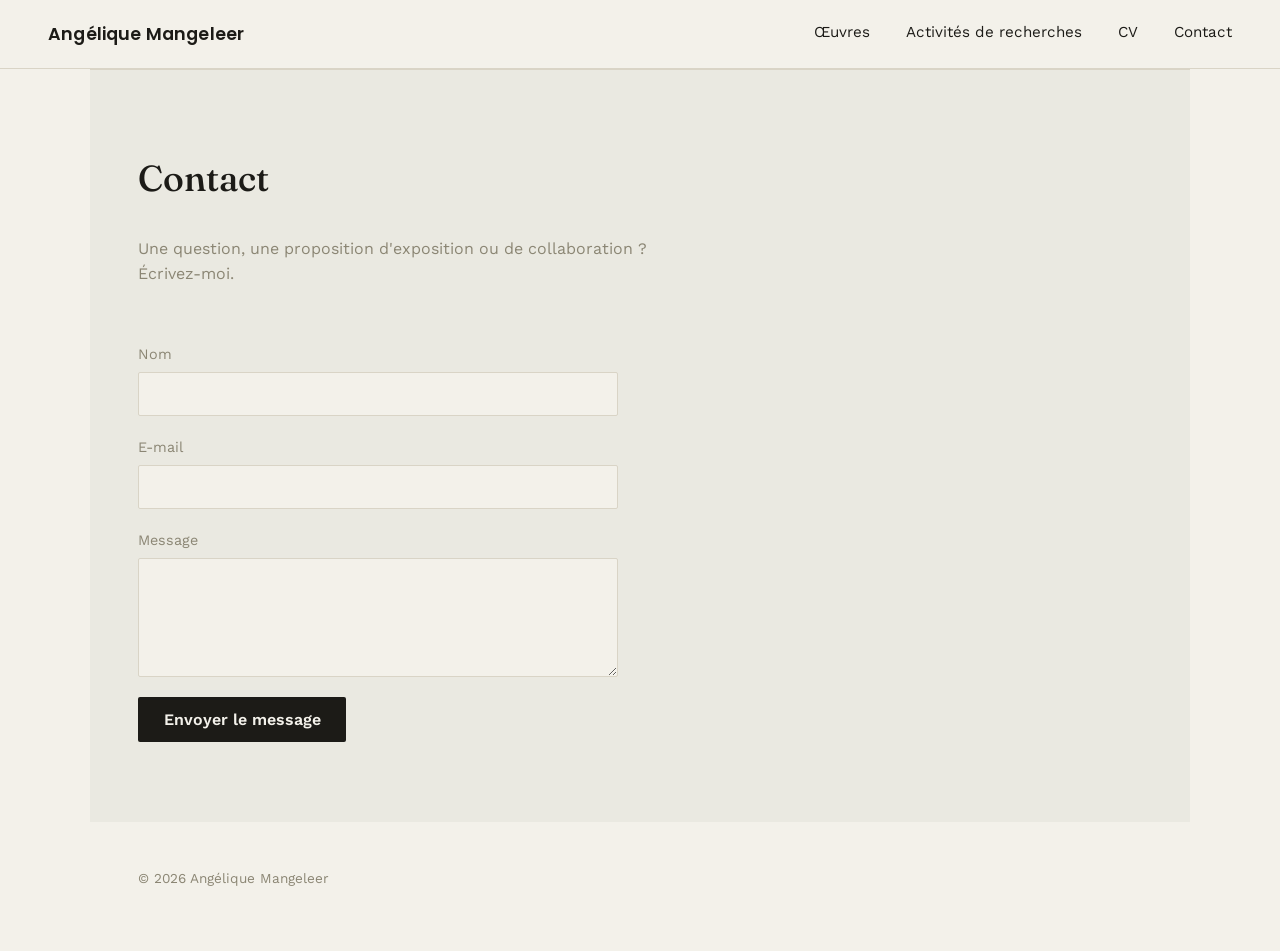
==== contact.html @ 6b15146b "[kb] Init contact page" ====
<!DOCTYPE html>
<html lang="fr">
<head>
  <meta charset="UTF-8">
  <meta name="viewport" content="width=device-width, initial-scale=1.0">
  <title>Contact — Angélique Mangeleer</title>

  <link rel="preconnect" href="https://fonts.googleapis.com">
  <link rel="preconnect" href="https://fonts.gstatic.com" crossorigin>
  <link href="https://fonts.googleapis.com/css2?family=Fraunces:ital,opsz,wght@0,9..144,400;0,9..144,500;0,9..144,600;1,9..144,400&family=Work+Sans:wght@400;500;600&display=swap" rel="stylesheet">
  <link rel="stylesheet" href="https://fonts.googleapis.com/css?family=Poppins">

  <link rel="stylesheet" href="style.css">
</head>
<body>

  <header class="site-header">
    <a class="header-name" href="index.html">Angélique Mangeleer</a>
    <nav class="site-nav" aria-label="Navigation principale">
      <a href="oeuvres.html">Œuvres</a>
      <a href="recherche.html">Activités de recherches</a>
      <a href="cv.html">CV</a>
      <a href="contact.html">Contact</a>
    </nav>
    <button class="nav-toggle" id="navToggle" aria-expanded="false" aria-controls="site-nav" aria-label="Ouvrir le menu">
      <span></span><span></span><span></span>
    </button>
  </header>

  <main>
    <section class="section section-alt">
      <div class="section-head">
        <h2>Contact</h2>
        <p class="section-intro">Une question, une proposition d'exposition ou de collaboration ? Écrivez-moi.</p>
      </div>

      <!--
        Formulaire branché sur Formspree (https://formspree.io/f/mjywkjrn).
        Pas de JavaScript ici : le navigateur envoie le formulaire directement
        à Formspree, qui affiche ensuite sa propre page de confirmation.
        Pour personnaliser ce qui se passe après l'envoi (ex. rediriger vers
        une page de remerciement du site), voir la doc Formspree sur le champ
        caché "_next" : https://help.formspree.io/hc/en-us/articles/360013470374
      -->
      <form class="contact-form" action="https://formspree.io/f/xdegenvn" method="POST">
        <div class="field">
          <label for="name">Nom</label>
          <input type="text" id="name" name="name" autocomplete="name" required>
        </div>

        <div class="field">
          <label for="email">E-mail</label>
          <input type="email" id="email" name="email" autocomplete="email" required>
        </div>

        <div class="field">
          <label for="message">Message</label>
          <textarea id="message" name="message" rows="5" required></textarea>
        </div>

        <button type="submit" class="submit-btn">Envoyer le message</button>
      </form>
    </section>
  </main>

  <footer class="site-footer">
    <p>&copy; <span id="year"></span> Angélique Mangeleer</p>
  </footer>

  <script src="script.js"></script>
</body>
</html>
---- style.css ----
/* ===================================================
   Tokens
=================================================== */
:root {
  --paper: #F3F1EA;
  --ink: #1C1B17;
  --accent: #5C6F5A;      /* patina / oxidised bronze */
  --line: #D9D4C6;
  --muted: #8B8674;

  --font-display: "Fraunces", serif;
  --font-body: "Work Sans", sans-serif;
  --font-name: "Poppins", sans-serif; /* used only for the artist's name */

  --max-width: 1100px;
  --gutter: clamp(1.25rem, 4vw, 3rem);
}

@media (prefers-color-scheme: dark) {
  :root {
    --paper: #17160F;
    --ink: #EDEAE0;
    --accent: #8FAE8A;
    --line: #322F26;
    --muted: #938E7C;
  }
}

* { box-sizing: border-box; }

html {
  scroll-behavior: smooth;
}

@media (prefers-reduced-motion: reduce) {
  html { scroll-behavior: auto; }
  * { animation-duration: 0.01ms !important; transition-duration: 0.01ms !important; }
}

body {
  margin: 0;
  background: var(--paper);
  color: var(--ink);
  font-family: var(--font-body);
  font-size: 1rem;
  line-height: 1.6;
}

a {
  color: inherit;
}

:focus-visible {
  outline: 2px solid var(--accent);
  outline-offset: 3px;
}

h1, h2, h3 {
  font-family: var(--font-display);
  font-weight: 500;
  margin: 0;
}

/* ===================================================
   Header / Nav
=================================================== */
.site-header {
  display: flex;
  align-items: center;
  justify-content: space-between;
  padding: 1.25rem var(--gutter);
  border-bottom: 1px solid var(--line);
  position: sticky;
  top: 0;
  background: var(--paper);
  z-index: 10;
}

.header-name {
  font-family: var(--font-name);
  font-weight: 600;
  font-size: 1.1rem;
  text-decoration: none;
  letter-spacing: 0.01em;
}

.site-nav {
  display: flex;
  gap: clamp(1rem, 3vw, 2.25rem);
}

.site-nav a {
  text-decoration: none;
  font-size: 0.95rem;
  padding-bottom: 2px;
  border-bottom: 1px solid transparent;
  transition: border-color 0.15s ease;
}

.site-nav a:hover,
.site-nav a:focus-visible {
  border-color: var(--accent);
}

.nav-toggle {
  display: none;
  flex-direction: column;
  justify-content: center;
  gap: 5px;
  width: 36px;
  height: 36px;
  background: none;
  border: none;
  cursor: pointer;
  padding: 0;
}

.nav-toggle span {
  display: block;
  height: 2px;
  width: 100%;
  background: var(--ink);
}

@media (max-width: 720px) {
  .site-nav {
    position: absolute;
    top: 100%;
    left: 0;
    right: 0;
    flex-direction: column;
    gap: 0;
    background: var(--paper);
    border-bottom: 1px solid var(--line);
    max-height: 0;
    overflow: hidden;
    transition: max-height 0.25s ease;
  }

  .site-nav.is-open {
    max-height: 260px;
  }

  .site-nav a {
    padding: 1rem var(--gutter);
    border-bottom: 1px solid var(--line);
  }

  .nav-toggle {
    display: flex;
  }
}

/* ===================================================
   Hero
=================================================== */
.hero {
  max-width: var(--max-width);
  margin: 0 auto;
  padding: clamp(3.5rem, 10vw, 7rem) var(--gutter) clamp(3rem, 8vw, 5rem);
  animation: hero-in 0.7s ease both;
}

@keyframes hero-in {
  from { opacity: 0; transform: translateY(14px); }
  to   { opacity: 1; transform: translateY(0); }
}

.hero-title {
  font-family: var(--font-name);
  font-weight: 600;
  font-size: clamp(2.75rem, 8vw, 5.5rem);
  line-height: 1.02;
  letter-spacing: -0.01em;
  max-width: 14ch;
}

.hero-caption {
  margin-top: 1.75rem;
  max-width: 46ch;
  font-size: 1.1rem;
  color: var(--muted);
}

/* ===================================================
   Sections
=================================================== */
.section {
  max-width: var(--max-width);
  margin: 0 auto;
  padding: clamp(3rem, 7vw, 5rem) var(--gutter);
  border-top: 1px solid var(--line);
}

.section-alt {
  background: color-mix(in srgb, var(--accent) 6%, transparent);
}

.section-head {
  display: grid;
  grid-template-columns: 1fr;
  gap: 0.75rem;
  max-width: 640px;
  margin-bottom: 2.5rem;
}

.section-head h2 {
  font-size: clamp(1.75rem, 4vw, 2.25rem);
}

.section-intro {
  color: var(--muted);
  max-width: 56ch;
}

/* ---- Sommaire : Œuvres / Activités de recherches / CV ---- */
.index-links {
  max-width: var(--max-width);
  margin: 0 auto;
  display: flex;
  flex-direction: column;
  border-top: 1px solid var(--line);
}

.index-link {
  display: block;
  text-decoration: none;
  color: var(--ink);
  padding: clamp(1.75rem, 5vw, 2.75rem) var(--gutter);
  border-bottom: 1px solid var(--line);
  transition: color 0.15s ease, padding-left 0.2s ease;
}

.index-link h2 {
  font-size: clamp(1.75rem, 5vw, 3rem);
}

.index-link:hover,
.index-link:focus-visible {
  color: var(--accent);
  padding-left: calc(var(--gutter) + 0.5rem);
}

/* ---- Contact ---- */
.contact-form {
  max-width: 480px;
  display: flex;
  flex-direction: column;
  gap: 1.25rem;
}

.field {
  display: flex;
  flex-direction: column;
  gap: 0.4rem;
}

.field label {
  font-size: 0.9rem;
  color: var(--muted);
}

.field input,
.field textarea {
  font-family: var(--font-body);
  font-size: 1rem;
  padding: 0.7rem 0.8rem;
  background: var(--paper);
  border: 1px solid var(--line);
  color: var(--ink);
  border-radius: 2px;
  resize: vertical;
}

.field input:focus-visible,
.field textarea:focus-visible {
  border-color: var(--accent);
}

.submit-btn {
  align-self: flex-start;
  font-family: var(--font-body);
  font-size: 1rem;
  font-weight: 600;
  padding: 0.8rem 1.6rem;
  background: var(--ink);
  color: var(--paper);
  border: none;
  border-radius: 2px;
  cursor: pointer;
  transition: opacity 0.15s ease;
}

.submit-btn:hover,
.submit-btn:focus-visible {
  opacity: 0.85;
}

.form-status {
  font-size: 0.9rem;
  min-height: 1.2em;
  color: var(--accent);
}

/* ===================================================
   Galerie (page Œuvres)
=================================================== */
/* Row-based flow: items wrap left-to-right, top-to-bottom, like justified text.
   No images are pre-sorted into fixed columns, so a shorter item never leaves
   an empty gap below it the way a strict 3-column layout can. */
.gallery {
  display: flex;
  flex-wrap: wrap;
  gap: var(--gutter);
}

.gallery-item {
  margin: 0;
  flex: 1 1 calc((100% - 2 * var(--gutter)) / 3); /* ~3 per row */
}

.gallery-trigger {
  display: block;
  width: 100%;
  padding: 0;
  background: none;
  border: 1px solid var(--line);
  cursor: pointer;
  line-height: 0; /* removes inline-image gap under the img */
  transition: opacity 0.15s ease;
}

.gallery-trigger:hover,
.gallery-trigger:focus-visible {
  opacity: 0.85;
}

.gallery-trigger img {
  display: block;
  width: 100%;
  height: auto; /* keeps each picture's own aspect ratio, no cropping */
}

/* An artwork with several photos: shown side by side in their own columns,
   sharing the single figcaption below (see the HTML comment for how to add one). */
.gallery-item-images {
  display: flex;
  gap: 0.6rem;
}

.gallery-item-images .gallery-trigger {
  flex: 1 1 0;
  min-width: 0; /* lets flex children shrink below their image's intrinsic width */
}

@media (max-width: 480px) {
  .gallery-item-images {
    flex-direction: column;
  }
}

.gallery-caption {
  margin-top: 0.6rem;
}

.gallery-caption p {
  margin: 0;
}

.caption-title {
  font-size: 0.95rem;
}

.caption-title em {
  font-style: italic;
}

.caption-desc {
  margin-top: 0.2rem !important;
  font-size: 0.9rem;
  color: var(--muted);
}

@media (max-width: 900px) {
  .gallery-item {
    flex-basis: calc((100% - var(--gutter)) / 2); /* ~2 per row */
  }
}

@media (max-width: 600px) {
  .gallery-item {
    flex-basis: 100%; /* 1 per row */
  }
}

/* ---- Lightbox ---- */
.lightbox {
  position: fixed;
  inset: 0;
  display: flex;
  align-items: center;
  justify-content: center;
  padding: clamp(1rem, 4vw, 3rem);
  background: rgba(15, 14, 10, 0.92);
  opacity: 0;
  visibility: hidden;
  transition: opacity 0.2s ease;
  z-index: 100;
}

.lightbox.is-open {
  opacity: 1;
  visibility: visible;
}

.lightbox-img {
  max-width: 92vw;
  max-height: 92vh;
  width: auto;
  height: auto;
  object-fit: contain;
  box-shadow: 0 10px 40px rgba(0, 0, 0, 0.4);
}

.lightbox-caption {
  position: absolute;
  bottom: clamp(1rem, 4vw, 2rem);
  left: 0;
  right: 0;
  text-align: center;
  color: var(--paper);
  font-size: 0.9rem;
  padding: 0 1.5rem;
}

.lightbox-caption:empty {
  display: none;
}

.lightbox-caption .caption-desc {
  color: rgba(243, 241, 234, 0.75);
  margin-top: 0.2rem;
}

.lightbox-close {
  position: fixed;
  top: clamp(1rem, 3vw, 2rem);
  right: clamp(1rem, 3vw, 2rem);
  width: 44px;
  height: 44px;
  border: 1px solid rgba(243, 241, 234, 0.4);
  border-radius: 50%;
  background: transparent;
  color: var(--paper);
  font-size: 1.5rem;
  line-height: 1;
  cursor: pointer;
  transition: background 0.15s ease;
}

.lightbox-close:hover,
.lightbox-close:focus-visible {
  background: rgba(243, 241, 234, 0.12);
}

/* ===================================================
   Page Activités de recherches
=================================================== */
.research-page h1 {
  font-size: clamp(2rem, 5vw, 3rem);
  margin-bottom: 3rem;
  max-width: 20ch;
}

.research-block {
  border-top: 1px solid var(--line);
  padding-top: 1.25rem;
  margin-bottom: 1.5rem;
}

.research-block h2 {
  font-size: 1.4rem;
  margin-bottom: 1rem;
}

.research-block:last-of-type {
  border-bottom: 1px solid var(--line);
  padding-bottom: 1.25rem;
}

.research-summary {
  display: flex;
  align-items: center;
  justify-content: space-between;
  cursor: pointer;
  list-style: none; /* hides default marker in Firefox */
}

.research-summary::marker {
  content: ""; /* hides default marker in modern Chrome/Safari */
}

.research-summary::-webkit-details-marker {
  display: none; /* hides default marker in Chrome/Safari */
}

.research-summary h2 {
  margin: 0;
}

.research-summary::after {
  content: "";
  flex: 0 0 auto;
  width: 9px;
  height: 9px;
  margin-left: 1.5rem;
  border-right: 2px solid var(--ink);
  border-bottom: 2px solid var(--ink);
  transform: rotate(45deg); /* arrow pointing down, closed state */
  transition: transform 0.2s ease;
}

.research-block[open] .research-summary::after {
  transform: rotate(-135deg); /* arrow pointing up, open state */
}

.research-items {
  list-style: none;
  margin: 0;
  margin-top: 1.25rem;
  padding: 0;
}

.research-items li {
  padding: 0.9rem 0;
  border-top: 1px solid var(--line);
  color: var(--muted);
}

.research-items li:last-child {
  border-bottom: 1px solid var(--line);
}

/* ===================================================
   Footer
=================================================== */
.site-footer {
  max-width: var(--max-width);
  margin: 0 auto;
  padding: 2rem var(--gutter) 3rem;
  color: var(--muted);
  font-size: 0.85rem;
}
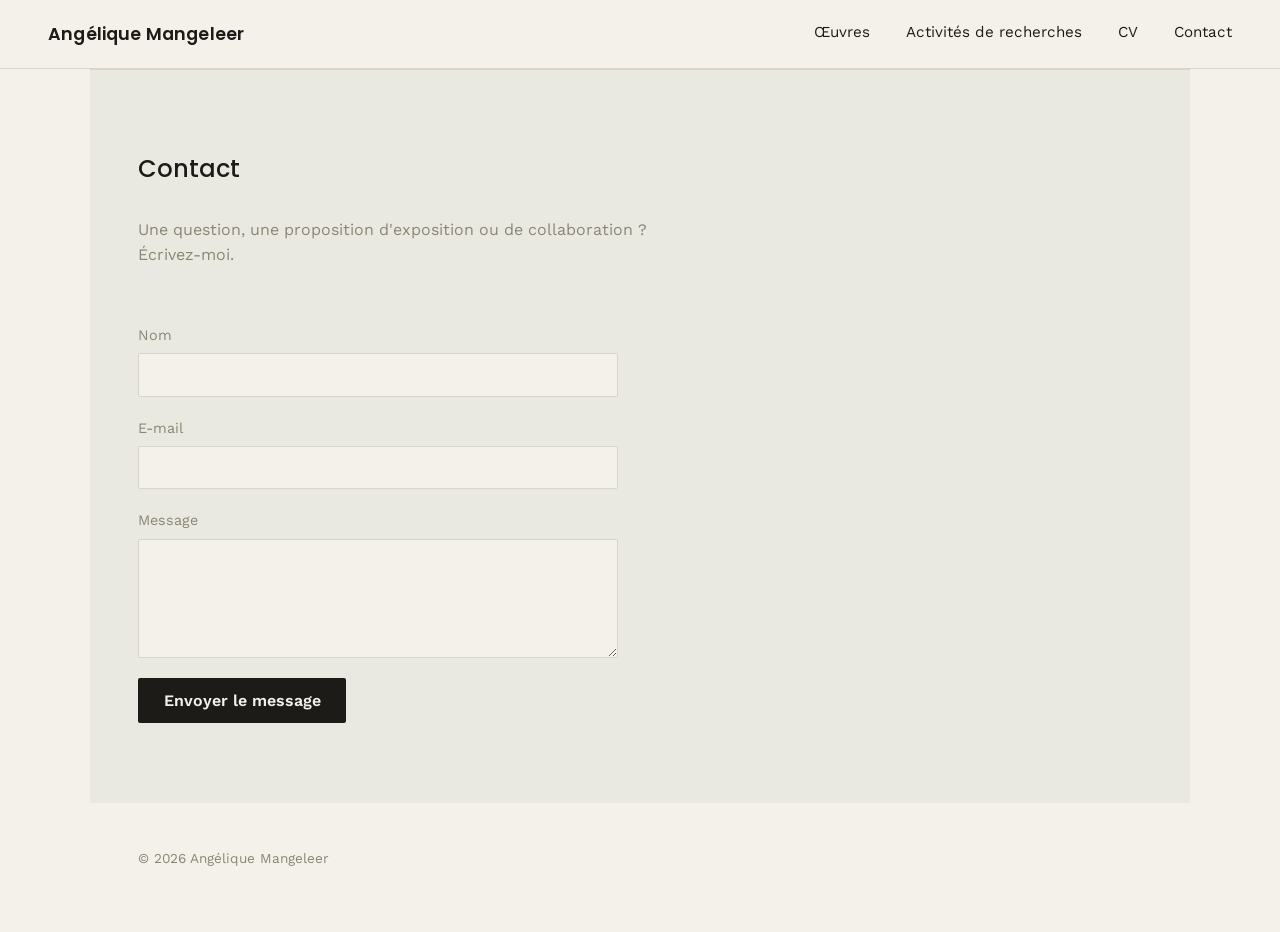
==== commit 8e8d7f45: "[kb] Update header" ====
--- a/contact.html
+++ b/contact.html
@@ -30,7 +30,7 @@
   <main>
     <section class="section section-alt">
       <div class="section-head">
-        <h2>Contact</h2>
+        <h1>Contact</h1>
         <p class="section-intro">Une question, une proposition d'exposition ou de collaboration ? Écrivez-moi.</p>
       </div>
 
--- a/style.css
+++ b/style.css
@@ -8,7 +8,7 @@
   --line: #D9D4C6;
   --muted: #8B8674;
 
-  --font-display: "Fraunces", serif;
+  --font-display: "Poppins", sans-serif;
   --font-body: "Work Sans", sans-serif;
   --font-name: "Poppins", sans-serif; /* used only for the artist's name */
 
@@ -172,12 +172,12 @@
   font-size: clamp(2.75rem, 8vw, 5.5rem);
   line-height: 1.02;
   letter-spacing: -0.01em;
-  max-width: 14ch;
+  /* max-width: 14ch; */
 }
 
 .hero-caption {
   margin-top: 1.75rem;
-  max-width: 46ch;
+  /* max-width: 46ch; */
   font-size: 1.1rem;
   color: var(--muted);
 }
